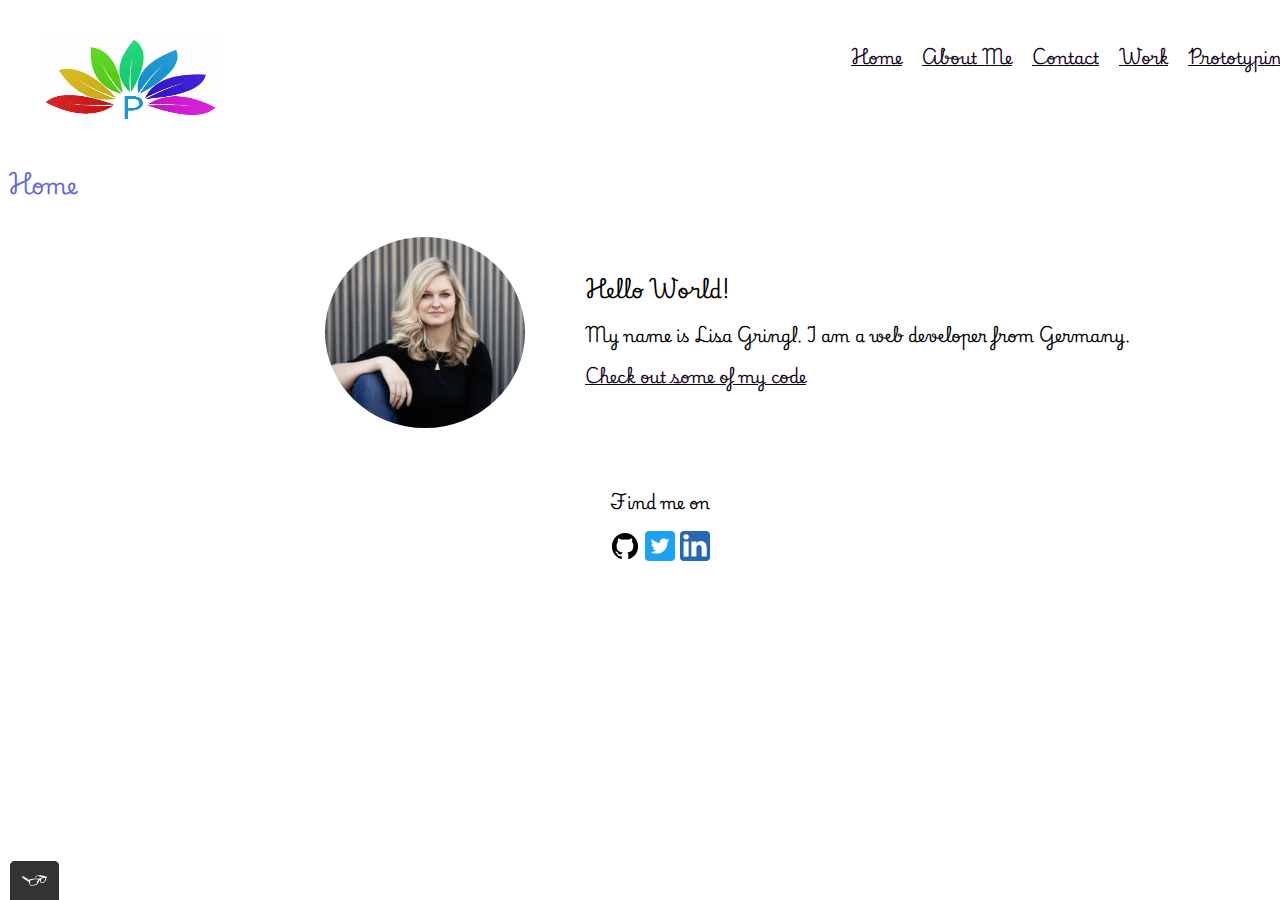
==== index.html @ 4f01d2ce "Update index.html" ====
<!DOCTYPE html>
<html lang="en">

<head>
    <meta charset="UTF-8">
    <meta name="viewport" content="width=device-width, initial-scale=1.0">
    <title>My New Portfolio Site</title>
    <link rel="preconnect" href="https://fonts.googleapis.com">
    <link rel="preconnect" href="https://fonts.gstatic.com" crossorigin>
    <link href="https://fonts.googleapis.com/css2?family=Playwrite+ES+Deco:wght@100..400&display=swap" rel="stylesheet">
    <link rel="stylesheet" type="text/css" href="css/style.production.css">
    <link rel="shortcut icon" href="./images/FavIcon.png">
    <script src="js/tota11y.min.js"></script>
    <script src="js/stylelint.config.js"></script>
</head>

<body>

    <header class="page-header">
        <!-- Add Logo here -->
        <img src="images/Logo_N.png" alt="Mylogo" class="my_logo page-header__item">
        <nav class="main-navigation page-header__item">
            <ul role="menubar" class="navigation-list">
                <li role="presentation">
                    <a href="index.html" role="menuitem"
                        class="navigation-list__item navigation-list__item--active">Home</a>
                </li>
                <li role="presentation">
                    <a href="about.html" role="menuitem" class="navigation-list__item">About Me</a>
                </li>
                <li role="presentation">
                    <a href="contact.html" role="menuitem" class="navigation-list__item">Contact</a>
                </li>
                <li role="presentation">
                    <a href="work.html" role="menuitem" class="navigation-list__item">Work</a>
                </li>
                <li role="presentation">
                    <a href="prototype.html" role="menuitem" class="navigation-list__item">Prototyping</a>
                </li>
            </ul>
        </nav>
    </header>
    <main>
        <div>
            <h1>Home</h1>
        </div>
        <div class="page-main-portrait">
            <div class="page-main-portrait-item">
                <img src="images/lisa-gringl.png" alt="Lisa Gringl Portrait" class="portrait-img">
            </div>
            <div class="page-main-portrait-item">
                <h2>Hello World!</h2>
                <p>My name is Lisa Gringl. I am a <span>web</span> developer from Germany.</p>
                <a href="#">Check out some of my code</a>
            </div>
        </div>



    </main>
    <footer>
        <section class="page-footer">
            <div class="page-footer-items">
                <p>Find me on</p>
            </div>
            <div class="page-footer-items">
                <!-- Github logo -->
                <img src="images/github_icon.svg" alt="github" width="30px" height="30px">

                <!-- Twitter logo -->
                <img src="images/twitter_icon.svg" alt="twitter" width="30px" height="30px">

                <!-- LinkedIn logo -->
                <img src="images/linkedin_icon.svg" alt="linkedin" width="30px" height="30px">
            </div>
        </section>
    </footer>
</body>

</html>
---- css/style.production.css ----
/*
* Prefixed by https://autoprefixer.github.io
* PostCSS: v8.4.14,
* Autoprefixer: v10.4.7
* Browsers: last 4 version
*/

body {
    font-family: "Playwrite ES Deco", cursive;
    font-optical-sizing: auto;
    font-weight: 400; 
    font-style: normal;
    line-height: 1.6;
}

  h1 {
    font-size: 22px;
    font-weight: 700;
    color: #686ad7; ;
}
  h2 {
    font-size: 20px;
    font-weight: 700;
}
  h3 {
    font-size: 18px;
    font-weight: 700;
}
;



/* Box-Sizing */
* {
    -webkit-box-sizing: border-box;
            box-sizing: border-box;
}
a {
    color: #130121;
}
a:hover, a:focus {
    text-decoration: none;
}
a:visited {
   /* visited link */
    color: #222223;
}
a:active {
   /* selected link color: #454446;
   */
    color:#84ef56;
}
input, texture, select, button {
    font-family: system-ui;
}
.my_logo {
    width: 200px;
    height: 100px;
   /* border: 2px solid rgba(179, 25, 25, 0.3);
    */
    padding: 2px;
}
/* flex_container */
.flex_container {
    display: -webkit-box;
    display: -ms-flexbox;
    display: flex;
   /* background-color: #84ef56;
    */
}


.felx_item {
   /* background-color: aquamarine;
    */
    height: 100px;
    margin: 10px;
    text-align: right;
    color: aliceblue;
    line-height: 75px;
}
.page-header {
    display: -webkit-box;
    display: -ms-flexbox;
    display: flex;
    width: 100%;
    padding: 20px;
}
.page-header__item {
    -webkit-box-flex: 0;
        -ms-flex: 0 1 200px;
            flex: 0 1 200px;
}
.page-header__item:last-child {
    -webkit-box-flex: 1;
        -ms-flex-positive: 1;
            flex-grow: 1;
    text-align: right;
}
.navigation-list {
    list-style-type: none;
}
.navigation-list li {
    display: inline-block;
    margin-left: 15px;

} 
 

.portrait-img {
    width: 200px;
    margin-right: 40px;
    border-radius: 50%;
   /* */
   /* border: 20px solid rgba(79, 25, 179, 0.3);
    */
}
.profile__portrait {
    float: left;
    width: 250px;
}
.page-main-portrait {
    display: -webkit-box;
    display: -ms-flexbox;
    display: flex;
    width: 100%;
    padding: 20px;
   /* border: 2px solid rgba(79, 25, 179, 0.3);
    */
}
.page-main-portrait-item {
    text-align: right;
   /* border: 2px solid rgba(250, 31, 173, 0.3);
    */
    -ms-flex-preferred-size: 50px;
        flex-basis: 50px;
    -webkit-box-flex: 1;
        -ms-flex-positive: 1;
            flex-grow: 1;
}
.page-main-portrait-item:nth-child(2) {
    text-align: left;
    padding: 20px;
    -ms-flex-preferred-size: 200px;
        flex-basis: 200px;
    -webkit-box-flex: 1;
        -ms-flex-positive: 1;
            flex-grow: 1;
   /* border: 2px solid rgba(244, 228, 12, 0.3);
    */
}
.page-footer {
    display: -webkit-box;
    display: -ms-flexbox;
    display: flex;
    -webkit-box-orient: vertical;
    -webkit-box-direction: normal;
        -ms-flex-direction: column;
            flex-direction: column;
    -webkit-box-pack: center;
        -ms-flex-pack: center;
            justify-content: center;
    -webkit-box-align: center;
        -ms-flex-align: center;
            align-items: center;
    width: 100%;
    padding: 20px;
   /* border: 2px solid rgba(79, 25, 179, 0.3);
    */
    text-align: center;
}
.page-footer-items {
   /* border: 2px solid rgba(30, 223, 37, 0.3);
    */
    -webkit-box-pack: center;
        -ms-flex-pack: center;
            justify-content: center;
    -webkit-box-align: center;
        -ms-flex-align: center;
            align-items: center;
}
/* start - Work Page - column grid */
.grid {
    display: -ms-grid;
    display: grid;
   /* border: 2px solid rgba(21, 232, 123, 0.3);
    */
    -ms-grid-columns: 1fr 20px 1fr 20px 1fr;
    grid-template-columns: 1fr 1fr 1fr;
    grid-gap: 20px;
    margin: 0;
}
.grid__item {
   /* background-color: lightgray;
    */
    width: auto;
    min-height: auto;
    padding: 10px;
    margin: 0;
}
@media all and (max-width: 500px) {
    .grid {
        -ms-grid-columns: 1fr;
        grid-template-columns: 1fr;
   }
}
@media all and (min-width: 500px) and (max-width: 750px) {
    .grid {
        -ms-grid-columns: 1fr 20px 1fr;
        grid-template-columns: 1fr 1fr;
   }
}
@media all and (max-width: 750px) {
    .grid {
        grid-gap: 10px;
   }
    .grid__item:last-child {
        grid-column: auto / auto;
        grid-row: auto / auto;
   }
}
/* end - Work Page - column grid */
/* start - button transition */



button {
   /* overwrites browser defaults and resets the border */
    border: none;
    display: inline-block;
   /* takes the font from the outer container */
    font-family: inherit;
   /* styles the button */
    background-color: #3a49ec;
    color: undefined;
    text-decoration: none;
    padding: 10px;
    border-radius: 3px;
   /* width of the border, type, color */
    border-bottom: 2px solid rgba(0, 0, 0, 0.3);
    -webkit-transition-duration: 0.9s;
         -o-transition-duration: 0.9s;
            transition-duration: 0.9s;
    -webkit-transition-property: opacity;
    -o-transition-property: opacity;
    transition-property: opacity;
}
button:focus {
   /* reduces the opacity of the button to 80% */
    opacity: 0.8;
    cursor: pointer;
}
button:hover {
    cursor: pointer;
    opacity: 0.8;
    font-size: 16px;
}
/* end - button transition */
/* start Sun and cloud movement animation */
.sun {  
    -webkit-animation: 9s color-change infinite alternate linear;  
            animation: 9s color-change infinite alternate linear;
}
 

@-webkit-keyframes color-change {
    0% {
        fill: #f5bc10;
   }
    50% {
        fill: #fcffad;
   }
    100% {
        fill: #d3530e;
   }
}
 

@keyframes color-change {
    0% {
        fill: #f5bc10;
   }
    50% {
        fill: #fcffad;
   }
    100% {
        fill: #d3530e;
   }
}
@-webkit-keyframes cloud-move {
    from {
        -webkit-transform: translate(0, 50px);
                transform: translate(0, 50px);
   }
    to {
        -webkit-transform: translate(200px, 50px);
                transform: translate(200px, 50px);
   }
}
@keyframes cloud-move {
    from {
        -webkit-transform: translate(0, 50px);
                transform: translate(0, 50px);
   }
    to {
        -webkit-transform: translate(200px, 50px);
                transform: translate(200px, 50px);
   }
}
.cloud-front {
    -webkit-animation-duration: 30s;
            animation-duration: 30s;
    -webkit-animation-name: cloud-move;
            animation-name: cloud-move;
    -webkit-animation-iteration-count: infinite;
            animation-iteration-count: infinite;
    -webkit-animation-direction: alternate;
            animation-direction: alternate;
    -webkit-animation-timing-function: linear;
            animation-timing-function: linear;
}
@-webkit-keyframes cloud-move-reverse {
    from {
        -webkit-transform: translate(446px, 48px);
                transform: translate(446px, 48px);
   }
    to {
        -webkit-transform: translate(100px, 48px);
                transform: translate(100px, 48px);
   }
}
@keyframes cloud-move-reverse {
    from {
        -webkit-transform: translate(446px, 48px);
                transform: translate(446px, 48px);
   }
    to {
        -webkit-transform: translate(100px, 48px);
                transform: translate(100px, 48px);
   }
}
.cloud-back {
    -webkit-animation: 34s cloud-move-reverse infinite alternate linear;
            animation: 34s cloud-move-reverse infinite alternate linear;
}
/* end cloud movement animation */
/* start - Tooltip text */



.tooltip {
    position: relative;
    display: inline-block;
    border-bottom: 1px dotted #60b2df;
   /* If you want dots under the hoverable text */
}
/* Tooltip text */
.tooltip .tooltiptext {
    visibility: hidden;
    width: 220px;
    color: #0c0526;
    text-align: center;
    padding: 15px 0;
    border-radius: 6px;
   /* Position the tooltip text - see examples below! */
    position: absolute;
    z-index: 1;
}
/* Show the tooltip text when you mouse over the tooltip container */
.tooltip:hover .tooltiptext {
    visibility: visible;
}
/* end - Tooltip text */
/* start - button clickme effect */

 



 

.button_Register {
    display: inline-block;
    padding: 15px 25px;
    font-size: 24px;
    cursor: pointer;
    text-align: center;
    text-decoration: none;
    outline: none;
    color:#fff;
    background-color: #464cba;
    border: none;
    border-radius: 15px;
    -webkit-box-shadow: 0 9px #666;
            box-shadow: 0 9px #666;
}
.button_Register:hover {
    background-color:#1b3887;
}
.button_Register:active {
    background-color:#3e8e41;
    -webkit-box-shadow: 0 5px #666;
            box-shadow: 0 5px #666;
    -webkit-transform: translateY(4px);
        -ms-transform: translateY(4px);
            transform: translateY(4px);
}






/* end - button clickme effect */
/* start - sentMail_Animation */
.sentMail {
    width: 100px;
    padding: 2px;
    margin-bottom: 20px;
    background-color: #21788b;
    position: relative;
    -webkit-animation-name: sentMail_Animation;
            animation-name: sentMail_Animation;
    -webkit-animation-duration: 4s;
            animation-duration: 4s;
}
@-webkit-keyframes sentMail_Animation {
    0% {
        background-color: #1a6295;
        left: 0px;
        top: 0px;
   }
    100% {
        background-color: lighter(#1a6295, 40%);
        left: 350px;
        top: 0px;
   }
}
@keyframes sentMail_Animation {
    0% {
        background-color: #1a6295;
        left: 0px;
        top: 0px;
   }
    100% {
        background-color: lighter(#1a6295, 40%);
        left: 350px;
        top: 0px;
   }
}
/* end - sentMail_Animation */
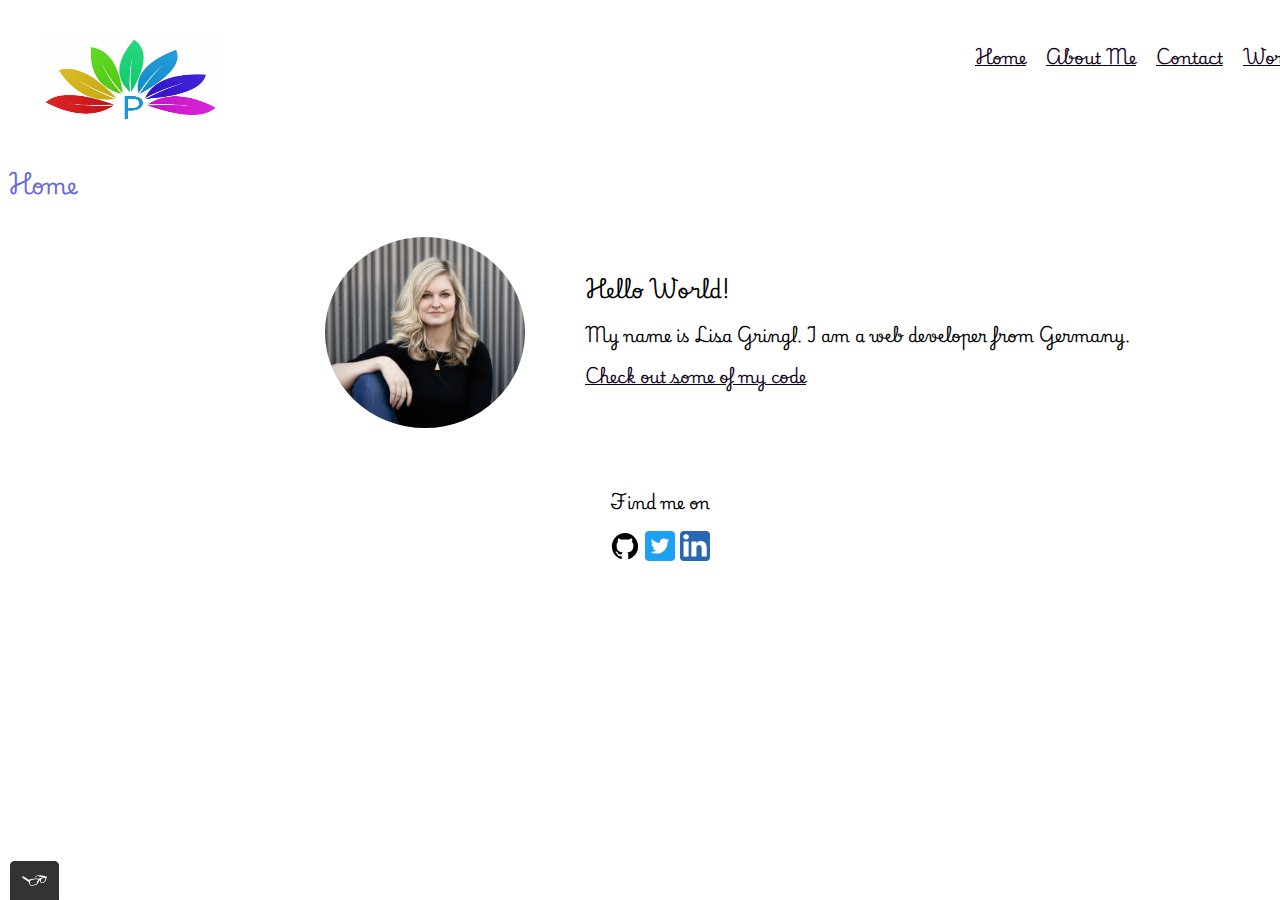
==== commit f3d2e4b7: "Removed Prototyping" ====
--- a/index.html
+++ b/index.html
@@ -34,9 +34,7 @@
                 <li role="presentation">
                     <a href="work.html" role="menuitem" class="navigation-list__item">Work</a>
                 </li>
-                <li role="presentation">
-                    <a href="prototype.html" role="menuitem" class="navigation-list__item">Prototyping</a>
-                </li>
+           
             </ul>
         </nav>
     </header>
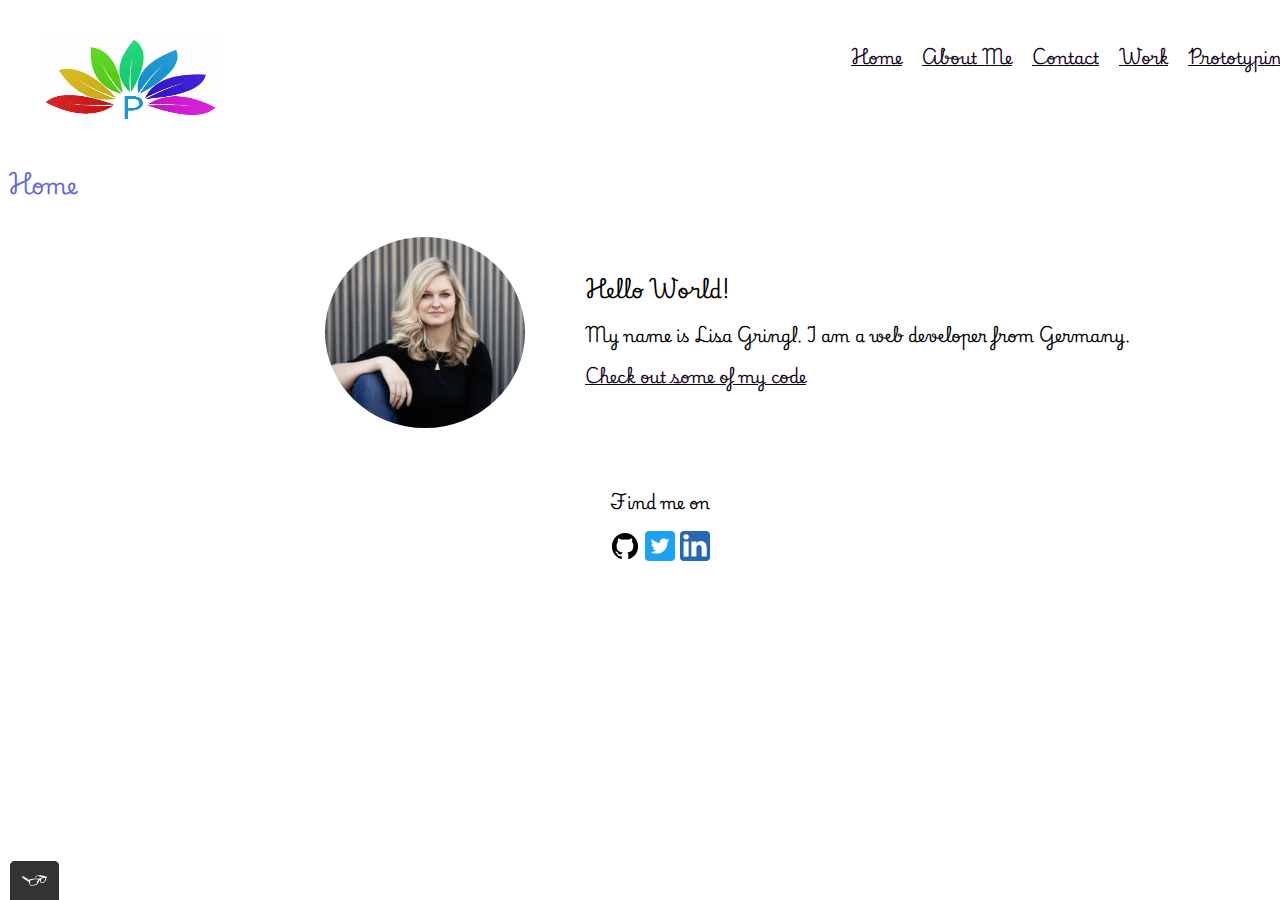
==== commit 2d8a7c9a: "Update index.html" ====
--- a/index.html
+++ b/index.html
@@ -34,7 +34,9 @@
                 <li role="presentation">
                     <a href="work.html" role="menuitem" class="navigation-list__item">Work</a>
                 </li>
-           
+                <li role="presentation">
+                    <a href="prototype.html" role="menuitem" class="navigation-list__item">Prototyping</a>
+                </li>
             </ul>
         </nav>
     </header>
@@ -49,7 +51,7 @@
             <div class="page-main-portrait-item">
                 <h2>Hello World!</h2>
                 <p>My name is Lisa Gringl. I am a <span>web</span> developer from Germany.</p>
-                <a href="#">Check out some of my code</a>
+                <a href="https://github.com/punithacasi">Check out some of my code</a>
             </div>
         </div>
 
@@ -75,4 +77,4 @@
     </footer>
 </body>
 
-</html>+</html>
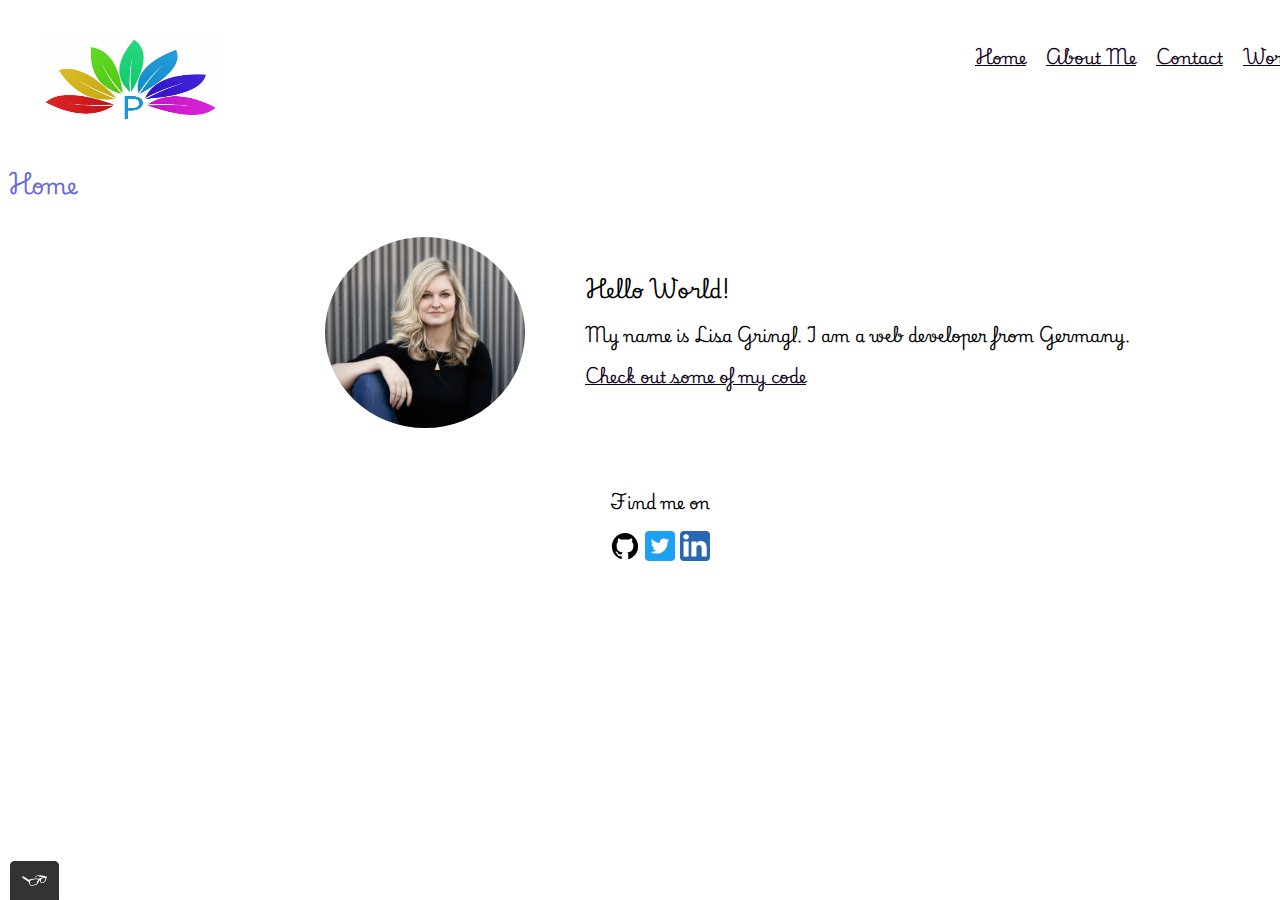
==== commit f5e938ad: "Merge pull request #1 from punithacasi/main" ====
--- a/index.html
+++ b/index.html
@@ -34,9 +34,7 @@
                 <li role="presentation">
                     <a href="work.html" role="menuitem" class="navigation-list__item">Work</a>
                 </li>
-                <li role="presentation">
-                    <a href="prototype.html" role="menuitem" class="navigation-list__item">Prototyping</a>
-                </li>
+           
             </ul>
         </nav>
     </header>
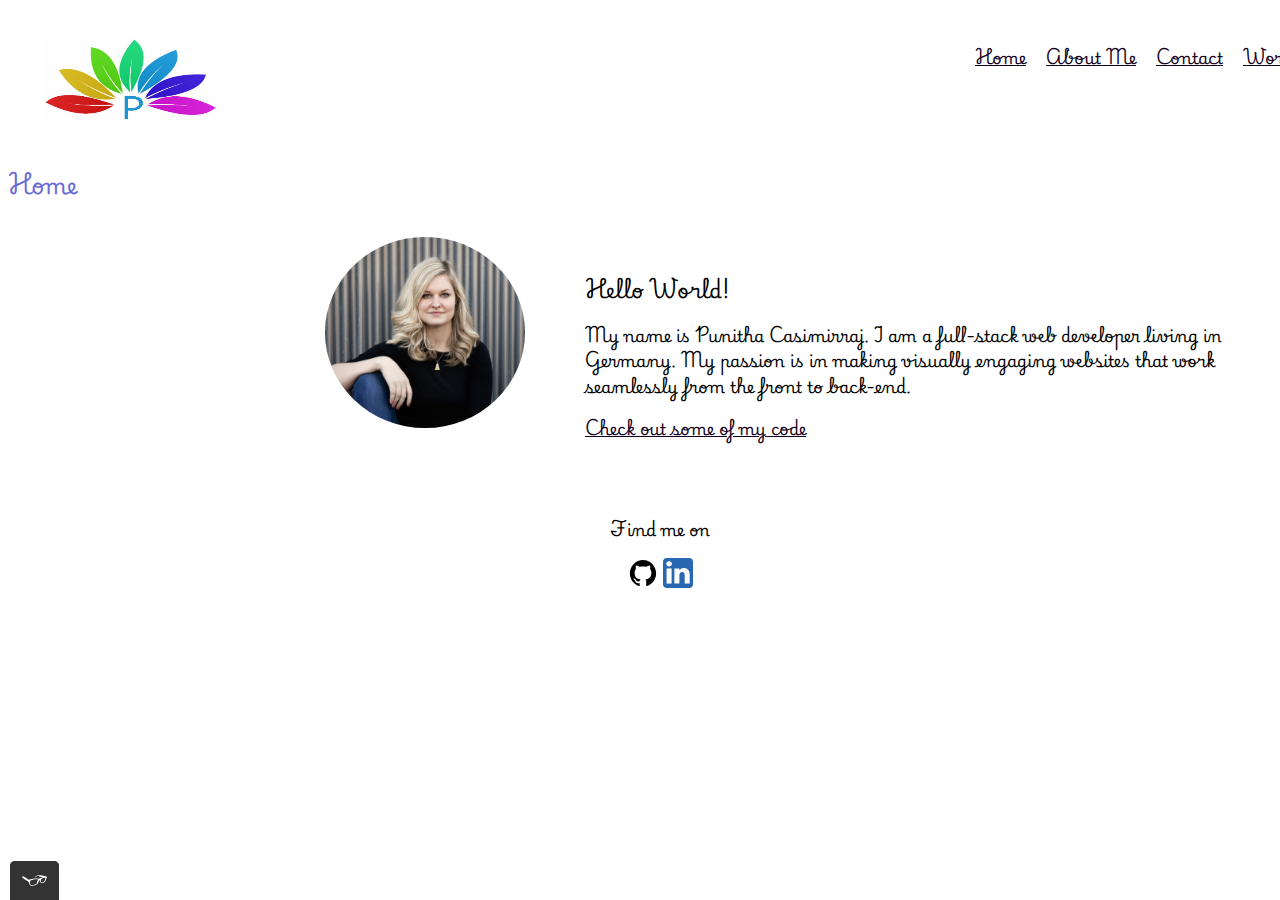
==== commit aa38915d: "Updated README.md file , Live links" ====
--- a/index.html
+++ b/index.html
@@ -34,7 +34,6 @@
                 <li role="presentation">
                     <a href="work.html" role="menuitem" class="navigation-list__item">Work</a>
                 </li>
-           
             </ul>
         </nav>
     </header>
@@ -48,7 +47,9 @@
             </div>
             <div class="page-main-portrait-item">
                 <h2>Hello World!</h2>
-                <p>My name is Lisa Gringl. I am a <span>web</span> developer from Germany.</p>
+                <p>My name is Punitha Casimirraj. I am a full-stack web developer living in Germany.
+                    My passion is in making visually engaging websites that work seamlessly from the front to back-end.
+                </p>
                 <a href="https://github.com/punithacasi">Check out some of my code</a>
             </div>
         </div>
@@ -63,16 +64,15 @@
             </div>
             <div class="page-footer-items">
                 <!-- Github logo -->
-                <img src="images/github_icon.svg" alt="github" width="30px" height="30px">
-
-                <!-- Twitter logo -->
-                <img src="images/twitter_icon.svg" alt="twitter" width="30px" height="30px">
+                <a href="https://github.com/punithacasi"><img src="images/github_icon.svg" alt="github" width="30px"
+                        height="30px"></a>
 
                 <!-- LinkedIn logo -->
-                <img src="images/linkedin_icon.svg" alt="linkedin" width="30px" height="30px">
+                <a href="https://www.linkedin.com/feed/"><img src="images/linkedin_icon.svg" alt="linkedin" width="30px"
+                        height="30px"></a>
             </div>
         </section>
     </footer>
 </body>
 
-</html>
+</html>--- a/css/style.production.css
+++ b/css/style.production.css
@@ -8,24 +8,28 @@
 body {
     font-family: "Playwrite ES Deco", cursive;
     font-optical-sizing: auto;
-    font-weight: 400; 
+    font-weight: 400;
     font-style: normal;
     line-height: 1.6;
 }
 
-  h1 {
+h1 {
     font-size: 22px;
     font-weight: 700;
-    color: #686ad7; ;
-}
-  h2 {
+    color: #686ad7;
+    ;
+}
+
+h2 {
     font-size: 20px;
     font-weight: 700;
 }
-  h3 {
+
+h3 {
     font-size: 18px;
     font-weight: 700;
 }
+
 ;
 
 
@@ -33,45 +37,56 @@
 /* Box-Sizing */
 * {
     -webkit-box-sizing: border-box;
-            box-sizing: border-box;
-}
+    box-sizing: border-box;
+}
+
 a {
     color: #130121;
 }
-a:hover, a:focus {
+
+a:hover,
+a:focus {
     text-decoration: none;
 }
+
 a:visited {
-   /* visited link */
+    /* visited link */
     color: #222223;
 }
+
 a:active {
-   /* selected link color: #454446;
+    /* selected link color: #454446;
    */
-    color:#84ef56;
-}
-input, texture, select, button {
+    color: #84ef56;
+}
+
+input,
+texture,
+select,
+button {
     font-family: system-ui;
 }
+
 .my_logo {
     width: 200px;
     height: 100px;
-   /* border: 2px solid rgba(179, 25, 25, 0.3);
+    /* border: 2px solid rgba(179, 25, 25, 0.3);
     */
     padding: 2px;
 }
+
 /* flex_container */
 .flex_container {
     display: -webkit-box;
     display: -ms-flexbox;
     display: flex;
-   /* background-color: #84ef56;
+    /* background-color: #84ef56;
     */
 }
 
 
 .felx_item {
-   /* background-color: aquamarine;
+    /* background-color: aquamarine;
     */
     height: 100px;
     margin: 10px;
@@ -79,6 +94,7 @@
     color: aliceblue;
     line-height: 75px;
 }
+
 .page-header {
     display: -webkit-box;
     display: -ms-flexbox;
@@ -86,263 +102,298 @@
     width: 100%;
     padding: 20px;
 }
+
 .page-header__item {
     -webkit-box-flex: 0;
-        -ms-flex: 0 1 200px;
-            flex: 0 1 200px;
-}
+    -ms-flex: 0 1 200px;
+    flex: 0 1 200px;
+}
+
 .page-header__item:last-child {
     -webkit-box-flex: 1;
-        -ms-flex-positive: 1;
-            flex-grow: 1;
+    -ms-flex-positive: 1;
+    flex-grow: 1;
     text-align: right;
 }
+
 .navigation-list {
     list-style-type: none;
 }
+
 .navigation-list li {
     display: inline-block;
     margin-left: 15px;
 
-} 
- 
+}
+
 
 .portrait-img {
     width: 200px;
     margin-right: 40px;
     border-radius: 50%;
-   /* */
-   /* border: 20px solid rgba(79, 25, 179, 0.3);
-    */
-}
+    /* */
+    /* border: 20px solid rgba(79, 25, 179, 0.3);
+    */
+}
+
 .profile__portrait {
     float: left;
     width: 250px;
 }
+
 .page-main-portrait {
     display: -webkit-box;
     display: -ms-flexbox;
     display: flex;
     width: 100%;
     padding: 20px;
-   /* border: 2px solid rgba(79, 25, 179, 0.3);
-    */
-}
+    /* border: 2px solid rgba(79, 25, 179, 0.3);
+    */
+}
+
 .page-main-portrait-item {
     text-align: right;
-   /* border: 2px solid rgba(250, 31, 173, 0.3);
+    /* border: 2px solid rgba(250, 31, 173, 0.3);
     */
     -ms-flex-preferred-size: 50px;
-        flex-basis: 50px;
+    flex-basis: 50px;
     -webkit-box-flex: 1;
-        -ms-flex-positive: 1;
-            flex-grow: 1;
-}
+    -ms-flex-positive: 1;
+    flex-grow: 1;
+}
+
 .page-main-portrait-item:nth-child(2) {
     text-align: left;
     padding: 20px;
     -ms-flex-preferred-size: 200px;
-        flex-basis: 200px;
+    flex-basis: 200px;
     -webkit-box-flex: 1;
-        -ms-flex-positive: 1;
-            flex-grow: 1;
-   /* border: 2px solid rgba(244, 228, 12, 0.3);
-    */
-}
+    -ms-flex-positive: 1;
+    flex-grow: 1;
+    /* border: 2px solid rgba(244, 228, 12, 0.3);
+    */
+}
+
 .page-footer {
     display: -webkit-box;
     display: -ms-flexbox;
     display: flex;
     -webkit-box-orient: vertical;
     -webkit-box-direction: normal;
-        -ms-flex-direction: column;
-            flex-direction: column;
+    -ms-flex-direction: column;
+    flex-direction: column;
     -webkit-box-pack: center;
-        -ms-flex-pack: center;
-            justify-content: center;
+    -ms-flex-pack: center;
+    justify-content: center;
     -webkit-box-align: center;
-        -ms-flex-align: center;
-            align-items: center;
+    -ms-flex-align: center;
+    align-items: center;
     width: 100%;
     padding: 20px;
-   /* border: 2px solid rgba(79, 25, 179, 0.3);
+    /* border: 2px solid rgba(79, 25, 179, 0.3);
     */
     text-align: center;
 }
+
 .page-footer-items {
-   /* border: 2px solid rgba(30, 223, 37, 0.3);
+    /* border: 2px solid rgba(30, 223, 37, 0.3);
     */
     -webkit-box-pack: center;
-        -ms-flex-pack: center;
-            justify-content: center;
+    -ms-flex-pack: center;
+    justify-content: center;
     -webkit-box-align: center;
-        -ms-flex-align: center;
-            align-items: center;
-}
+    -ms-flex-align: center;
+    align-items: center;
+}
+
 /* start - Work Page - column grid */
 .grid {
     display: -ms-grid;
     display: grid;
-   /* border: 2px solid rgba(21, 232, 123, 0.3);
+    /* border: 2px solid rgba(21, 232, 123, 0.3);
     */
     -ms-grid-columns: 1fr 20px 1fr 20px 1fr;
     grid-template-columns: 1fr 1fr 1fr;
     grid-gap: 20px;
     margin: 0;
 }
+
 .grid__item {
-   /* background-color: lightgray;
+    /* background-color: lightgray;
     */
     width: auto;
     min-height: auto;
     padding: 10px;
     margin: 0;
 }
+
 @media all and (max-width: 500px) {
     .grid {
         -ms-grid-columns: 1fr;
         grid-template-columns: 1fr;
-   }
-}
+    }
+}
+
 @media all and (min-width: 500px) and (max-width: 750px) {
     .grid {
         -ms-grid-columns: 1fr 20px 1fr;
         grid-template-columns: 1fr 1fr;
-   }
-}
+    }
+}
+
 @media all and (max-width: 750px) {
     .grid {
         grid-gap: 10px;
-   }
+    }
+
     .grid__item:last-child {
         grid-column: auto / auto;
         grid-row: auto / auto;
-   }
-}
+    }
+}
+
 /* end - Work Page - column grid */
 /* start - button transition */
 
 
 
 button {
-   /* overwrites browser defaults and resets the border */
+    /* overwrites browser defaults and resets the border */
     border: none;
     display: inline-block;
-   /* takes the font from the outer container */
+    /* takes the font from the outer container */
     font-family: inherit;
-   /* styles the button */
+    /* styles the button */
     background-color: #3a49ec;
     color: undefined;
     text-decoration: none;
     padding: 10px;
     border-radius: 3px;
-   /* width of the border, type, color */
+    /* width of the border, type, color */
     border-bottom: 2px solid rgba(0, 0, 0, 0.3);
     -webkit-transition-duration: 0.9s;
-         -o-transition-duration: 0.9s;
-            transition-duration: 0.9s;
+    -o-transition-duration: 0.9s;
+    transition-duration: 0.9s;
     -webkit-transition-property: opacity;
     -o-transition-property: opacity;
     transition-property: opacity;
 }
+
 button:focus {
-   /* reduces the opacity of the button to 80% */
+    /* reduces the opacity of the button to 80% */
     opacity: 0.8;
     cursor: pointer;
 }
+
 button:hover {
     cursor: pointer;
     opacity: 0.8;
     font-size: 16px;
 }
+
 /* end - button transition */
 /* start Sun and cloud movement animation */
-.sun {  
-    -webkit-animation: 9s color-change infinite alternate linear;  
-            animation: 9s color-change infinite alternate linear;
-}
- 
+.sun {
+    -webkit-animation: 9s color-change infinite alternate linear;
+    animation: 9s color-change infinite alternate linear;
+}
+
 
 @-webkit-keyframes color-change {
     0% {
         fill: #f5bc10;
-   }
+    }
+
     50% {
         fill: #fcffad;
-   }
+    }
+
     100% {
         fill: #d3530e;
-   }
-}
- 
+    }
+}
+
 
 @keyframes color-change {
     0% {
         fill: #f5bc10;
-   }
+    }
+
     50% {
         fill: #fcffad;
-   }
+    }
+
     100% {
         fill: #d3530e;
-   }
-}
+    }
+}
+
 @-webkit-keyframes cloud-move {
     from {
         -webkit-transform: translate(0, 50px);
-                transform: translate(0, 50px);
-   }
+        transform: translate(0, 50px);
+    }
+
     to {
         -webkit-transform: translate(200px, 50px);
-                transform: translate(200px, 50px);
-   }
-}
+        transform: translate(200px, 50px);
+    }
+}
+
 @keyframes cloud-move {
     from {
         -webkit-transform: translate(0, 50px);
-                transform: translate(0, 50px);
-   }
+        transform: translate(0, 50px);
+    }
+
     to {
         -webkit-transform: translate(200px, 50px);
-                transform: translate(200px, 50px);
-   }
-}
+        transform: translate(200px, 50px);
+    }
+}
+
 .cloud-front {
     -webkit-animation-duration: 30s;
-            animation-duration: 30s;
+    animation-duration: 30s;
     -webkit-animation-name: cloud-move;
-            animation-name: cloud-move;
+    animation-name: cloud-move;
     -webkit-animation-iteration-count: infinite;
-            animation-iteration-count: infinite;
+    animation-iteration-count: infinite;
     -webkit-animation-direction: alternate;
-            animation-direction: alternate;
+    animation-direction: alternate;
     -webkit-animation-timing-function: linear;
-            animation-timing-function: linear;
-}
+    animation-timing-function: linear;
+}
+
 @-webkit-keyframes cloud-move-reverse {
     from {
         -webkit-transform: translate(446px, 48px);
-                transform: translate(446px, 48px);
-   }
+        transform: translate(446px, 48px);
+    }
+
     to {
         -webkit-transform: translate(100px, 48px);
-                transform: translate(100px, 48px);
-   }
-}
+        transform: translate(100px, 48px);
+    }
+}
+
 @keyframes cloud-move-reverse {
     from {
         -webkit-transform: translate(446px, 48px);
-                transform: translate(446px, 48px);
-   }
+        transform: translate(446px, 48px);
+    }
+
     to {
         -webkit-transform: translate(100px, 48px);
-                transform: translate(100px, 48px);
-   }
-}
+        transform: translate(100px, 48px);
+    }
+}
+
 .cloud-back {
     -webkit-animation: 34s cloud-move-reverse infinite alternate linear;
-            animation: 34s cloud-move-reverse infinite alternate linear;
-}
+    animation: 34s cloud-move-reverse infinite alternate linear;
+}
+
 /* end cloud movement animation */
 /* start - Tooltip text */
 
@@ -352,8 +403,9 @@
     position: relative;
     display: inline-block;
     border-bottom: 1px dotted #60b2df;
-   /* If you want dots under the hoverable text */
-}
+    /* If you want dots under the hoverable text */
+}
+
 /* Tooltip text */
 .tooltip .tooltiptext {
     visibility: hidden;
@@ -362,22 +414,24 @@
     text-align: center;
     padding: 15px 0;
     border-radius: 6px;
-   /* Position the tooltip text - see examples below! */
+    /* Position the tooltip text - see examples below! */
     position: absolute;
     z-index: 1;
 }
+
 /* Show the tooltip text when you mouse over the tooltip container */
 .tooltip:hover .tooltiptext {
     visibility: visible;
 }
+
 /* end - Tooltip text */
 /* start - button clickme effect */
 
- 
-
-
-
- 
+
+
+
+
+
 
 .button_Register {
     display: inline-block;
@@ -387,23 +441,25 @@
     text-align: center;
     text-decoration: none;
     outline: none;
-    color:#fff;
+    color: #fff;
     background-color: #464cba;
     border: none;
     border-radius: 15px;
     -webkit-box-shadow: 0 9px #666;
-            box-shadow: 0 9px #666;
-}
+    box-shadow: 0 9px #666;
+}
+
 .button_Register:hover {
-    background-color:#1b3887;
-}
+    background-color: #1b3887;
+}
+
 .button_Register:active {
-    background-color:#3e8e41;
+    background-color: #3e8e41;
     -webkit-box-shadow: 0 5px #666;
-            box-shadow: 0 5px #666;
+    box-shadow: 0 5px #666;
     -webkit-transform: translateY(4px);
-        -ms-transform: translateY(4px);
-            transform: translateY(4px);
+    -ms-transform: translateY(4px);
+    transform: translateY(4px);
 }
 
 
@@ -420,32 +476,37 @@
     background-color: #21788b;
     position: relative;
     -webkit-animation-name: sentMail_Animation;
-            animation-name: sentMail_Animation;
+    animation-name: sentMail_Animation;
     -webkit-animation-duration: 4s;
-            animation-duration: 4s;
-}
+    animation-duration: 4s;
+}
+
 @-webkit-keyframes sentMail_Animation {
     0% {
         background-color: #1a6295;
         left: 0px;
         top: 0px;
-   }
+    }
+
     100% {
         background-color: lighter(#1a6295, 40%);
         left: 350px;
         top: 0px;
-   }
-}
+    }
+}
+
 @keyframes sentMail_Animation {
     0% {
         background-color: #1a6295;
         left: 0px;
         top: 0px;
-   }
+    }
+
     100% {
         background-color: lighter(#1a6295, 40%);
         left: 350px;
         top: 0px;
-   }
-}
+    }
+}
+
 /* end - sentMail_Animation */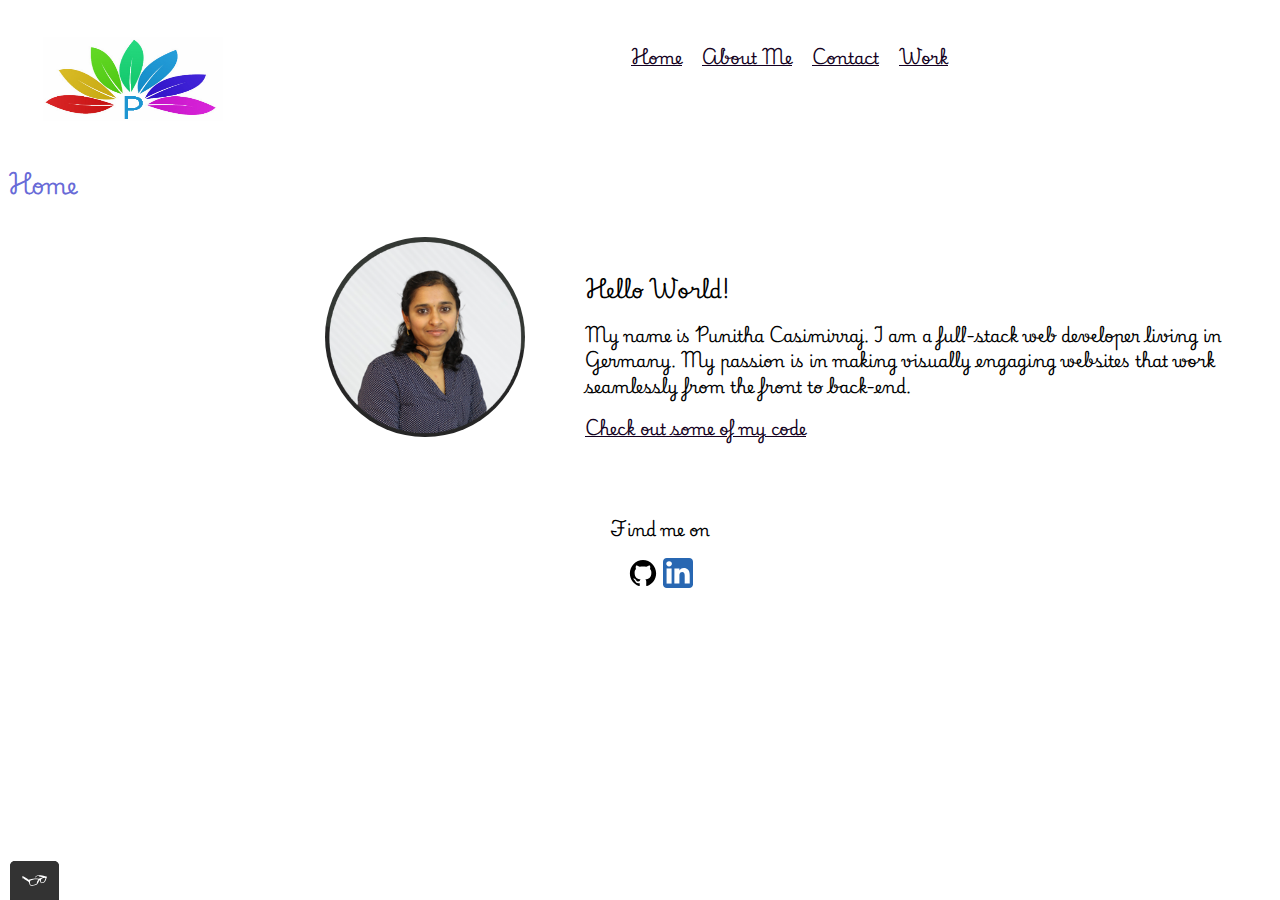
==== commit 463f7154: "Updated Images and nav bar alignment" ====
--- a/index.html
+++ b/index.html
@@ -43,7 +43,7 @@
         </div>
         <div class="page-main-portrait">
             <div class="page-main-portrait-item">
-                <img src="images/lisa-gringl.png" alt="Lisa Gringl Portrait" class="portrait-img">
+                <img src="images/Punitha_Pic.png" alt="Lisa Gringl Portrait" class="portrait-img">
             </div>
             <div class="page-main-portrait-item">
                 <h2>Hello World!</h2>
--- a/css/style.production.css
+++ b/css/style.production.css
@@ -113,7 +113,7 @@
     -webkit-box-flex: 1;
     -ms-flex-positive: 1;
     flex-grow: 1;
-    text-align: right;
+    text-align: center;
 }
 
 .navigation-list {
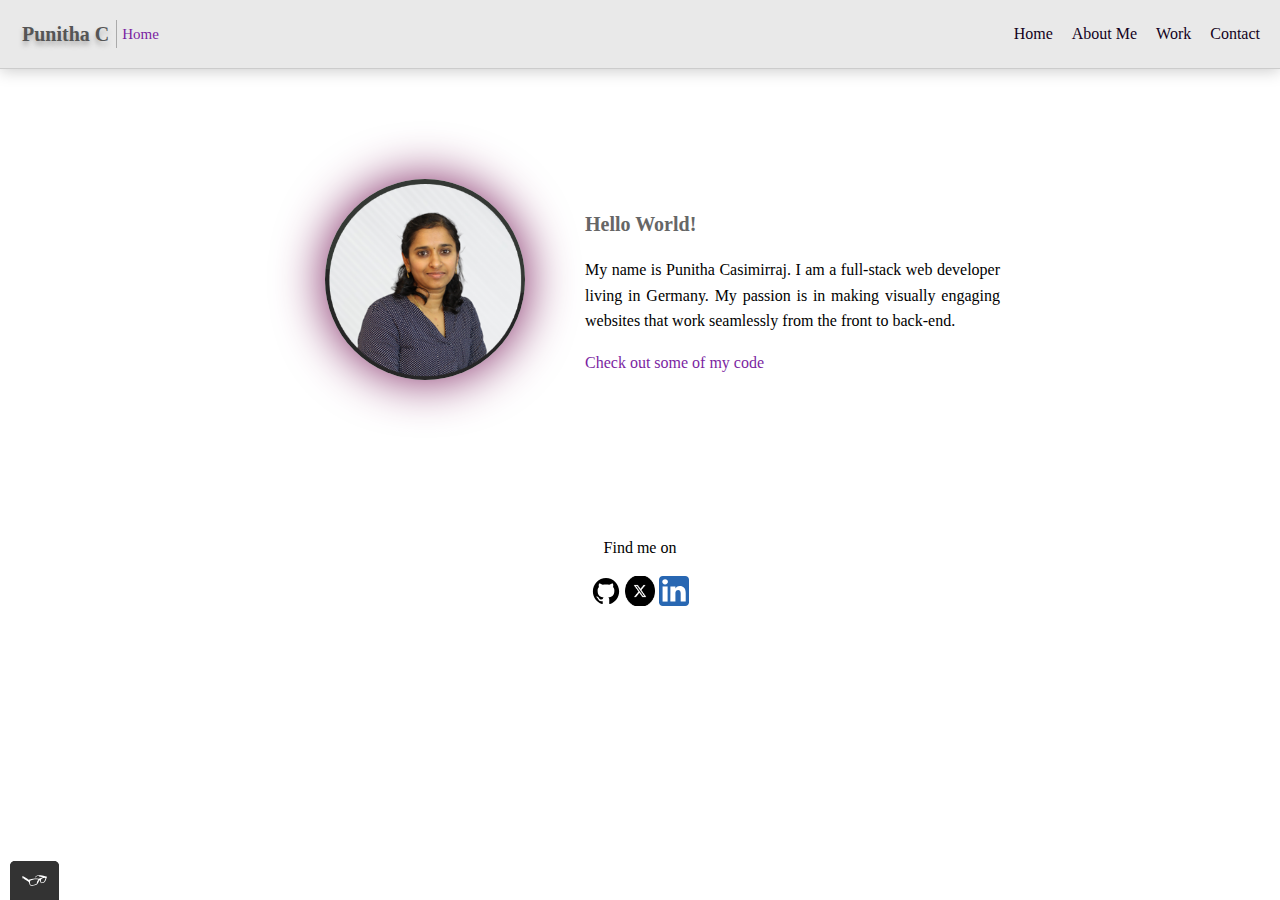
==== commit 9fdee58d: "Updated the layout" ====
--- a/index.html
+++ b/index.html
@@ -18,7 +18,9 @@
 
     <header class="page-header">
         <!-- Add Logo here -->
-        <img src="images/Logo_N.png" alt="Mylogo" class="my_logo page-header__item">
+        <!-- <img src="images/Logo_N.png" alt="Mylogo" class="my_logo page-header__item"> -->
+        <div class="my_logo page-header_Title">Punitha C</div>
+        <div class="my_logo page-header_page">Home</div>
         <nav class="main-navigation page-header__item">
             <ul role="menubar" class="navigation-list">
                 <li role="presentation">
@@ -29,28 +31,28 @@
                     <a href="about.html" role="menuitem" class="navigation-list__item">About Me</a>
                 </li>
                 <li role="presentation">
-                    <a href="contact.html" role="menuitem" class="navigation-list__item">Contact</a>
+                    <a href="work.html" role="menuitem" class="navigation-list__item">Work</a>
                 </li>
                 <li role="presentation">
-                    <a href="work.html" role="menuitem" class="navigation-list__item">Work</a>
+                    <a href="contact.html" role="menuitem" class="navigation-list__item">Contact</a>
                 </li>
             </ul>
         </nav>
     </header>
     <main>
-        <div>
+        <!-- <div>
             <h1>Home</h1>
-        </div>
+        </div> -->
         <div class="page-main-portrait">
             <div class="page-main-portrait-item">
-                <img src="images/Punitha_Pic.png" alt="Lisa Gringl Portrait" class="portrait-img">
+                <img src="images/Punitha_Pic.png" alt="My Portrait" class="portrait-img">
             </div>
             <div class="page-main-portrait-item">
                 <h2>Hello World!</h2>
                 <p>My name is Punitha Casimirraj. I am a full-stack web developer living in Germany.
                     My passion is in making visually engaging websites that work seamlessly from the front to back-end.
                 </p>
-                <a href="https://github.com/punithacasi">Check out some of my code</a>
+                <a class="link" href="https://github.com/punithacasi">Check out some of my code</a>
             </div>
         </div>
 
@@ -66,10 +68,11 @@
                 <!-- Github logo -->
                 <a href="https://github.com/punithacasi"><img src="images/github_icon.svg" alt="github" width="30px"
                         height="30px"></a>
-
+                <!-- X logo -->
+                <a href="https://x.com/punithacasi"><img src="images/x.png" alt="x" width="30px" height="30px"></a>
                 <!-- LinkedIn logo -->
-                <a href="https://www.linkedin.com/feed/"><img src="images/linkedin_icon.svg" alt="linkedin" width="30px"
-                        height="30px"></a>
+                <a href="https://www.linkedin.com/in/punitha-casimirraj-a180b1255/"><img src="images/linkedin_icon.svg"
+                        alt="linkedin" width="30px" height="30px"></a>
             </div>
         </section>
     </footer>
--- a/css/style.production.css
+++ b/css/style.production.css
@@ -6,11 +6,12 @@
 */
 
 body {
-    font-family: "Playwrite ES Deco", cursive;
+    font-family: Calibri;
     font-optical-sizing: auto;
     font-weight: 400;
     font-style: normal;
     line-height: 1.6;
+    margin: 0px;
 }
 
 h1 {
@@ -23,6 +24,7 @@
 h2 {
     font-size: 20px;
     font-weight: 700;
+    color: #666;
 }
 
 h3 {
@@ -30,9 +32,13 @@
     font-weight: 700;
 }
 
-;
-
-
+main {
+    padding: 15px;
+}
+
+p {
+    text-align: justify;
+}
 
 /* Box-Sizing */
 * {
@@ -42,22 +48,17 @@
 
 a {
     color: #130121;
+    text-decoration: none;
 }
 
 a:hover,
 a:focus {
-    text-decoration: none;
-}
-
-a:visited {
-    /* visited link */
-    color: #222223;
-}
-
-a:active {
-    /* selected link color: #454446;
-   */
-    color: #84ef56;
+    text-decoration: underline;
+    color: #7B1FA2;
+}
+
+.link {
+    color: #7B1FA2;
 }
 
 input,
@@ -68,8 +69,8 @@
 }
 
 .my_logo {
-    width: 200px;
-    height: 100px;
+    /* width: 200px; */
+    /* height: 100px; */
     /* border: 2px solid rgba(179, 25, 25, 0.3);
     */
     padding: 2px;
@@ -99,21 +100,42 @@
     display: -webkit-box;
     display: -ms-flexbox;
     display: flex;
-    width: 100%;
-    padding: 20px;
+    /* width: 100%; */
+    padding: 5px 20px;
+    border-bottom: solid 1px #ccc;
+    box-shadow: 0px 2px 15px #ccc;
+    background-color: #e9e9e9;
 }
 
 .page-header__item {
     -webkit-box-flex: 0;
     -ms-flex: 0 1 200px;
     flex: 0 1 200px;
+
+}
+
+.page-header_Title {
+    font-size: 20px;
+    font-weight: bold;
+    color: #555;
+    text-shadow: 0px 4px 5px #aaa;
+    margin: auto;
+}
+
+.page-header_page {
+    font-size: 15px;
+    color: #7B1FA2;
+    margin: auto;
+    border-left: solid 1px #aaa;
+    padding-left: 5px;
+    margin-left: 5px;
 }
 
 .page-header__item:last-child {
     -webkit-box-flex: 1;
     -ms-flex-positive: 1;
     flex-grow: 1;
-    text-align: center;
+    text-align: right;
 }
 
 .navigation-list {
@@ -131,9 +153,8 @@
     width: 200px;
     margin-right: 40px;
     border-radius: 50%;
-    /* */
-    /* border: 20px solid rgba(79, 25, 179, 0.3);
-    */
+    border-width: 0px;
+    box-shadow: 0px 0px 50px #7B1E5D;
 }
 
 .profile__portrait {
@@ -145,13 +166,17 @@
     display: -webkit-box;
     display: -ms-flexbox;
     display: flex;
-    width: 100%;
+    max-width: 800px;
     padding: 20px;
+    margin: auto;
+    height: 400px;
     /* border: 2px solid rgba(79, 25, 179, 0.3);
+
     */
 }
 
 .page-main-portrait-item {
+    margin: auto;
     text-align: right;
     /* border: 2px solid rgba(250, 31, 173, 0.3);
     */
@@ -172,6 +197,13 @@
     flex-grow: 1;
     /* border: 2px solid rgba(244, 228, 12, 0.3);
     */
+}
+
+.project-img {
+    width: 95%;
+    max-height: 95vh;
+    border: solid 1px #999;
+    box-shadow: 0px 0px 5px;
 }
 
 .page-footer {
@@ -188,7 +220,7 @@
     -webkit-box-align: center;
     -ms-flex-align: center;
     align-items: center;
-    width: 100%;
+    /* width: 100%; */
     padding: 20px;
     /* border: 2px solid rgba(79, 25, 179, 0.3);
     */
@@ -210,12 +242,14 @@
 .grid {
     display: -ms-grid;
     display: grid;
-    /* border: 2px solid rgba(21, 232, 123, 0.3);
-    */
+    /* border: 2px solid rgba(21, 232, 123, 0.3); */
     -ms-grid-columns: 1fr 20px 1fr 20px 1fr;
     grid-template-columns: 1fr 1fr 1fr;
-    grid-gap: 20px;
+    grid-gap: 10px;
     margin: 0;
+    background-color: #ddd;
+    border-radius: 7px;
+    padding: 10px;
 }
 
 .grid__item {
@@ -225,6 +259,8 @@
     min-height: auto;
     padding: 10px;
     margin: 0;
+    border-radius: 7px;
+    background-color: #fff;
 }
 
 @media all and (max-width: 500px) {
@@ -264,7 +300,7 @@
     /* takes the font from the outer container */
     font-family: inherit;
     /* styles the button */
-    background-color: #3a49ec;
+    /* background-color: #3a49ec; */
     color: undefined;
     text-decoration: none;
     padding: 10px;
